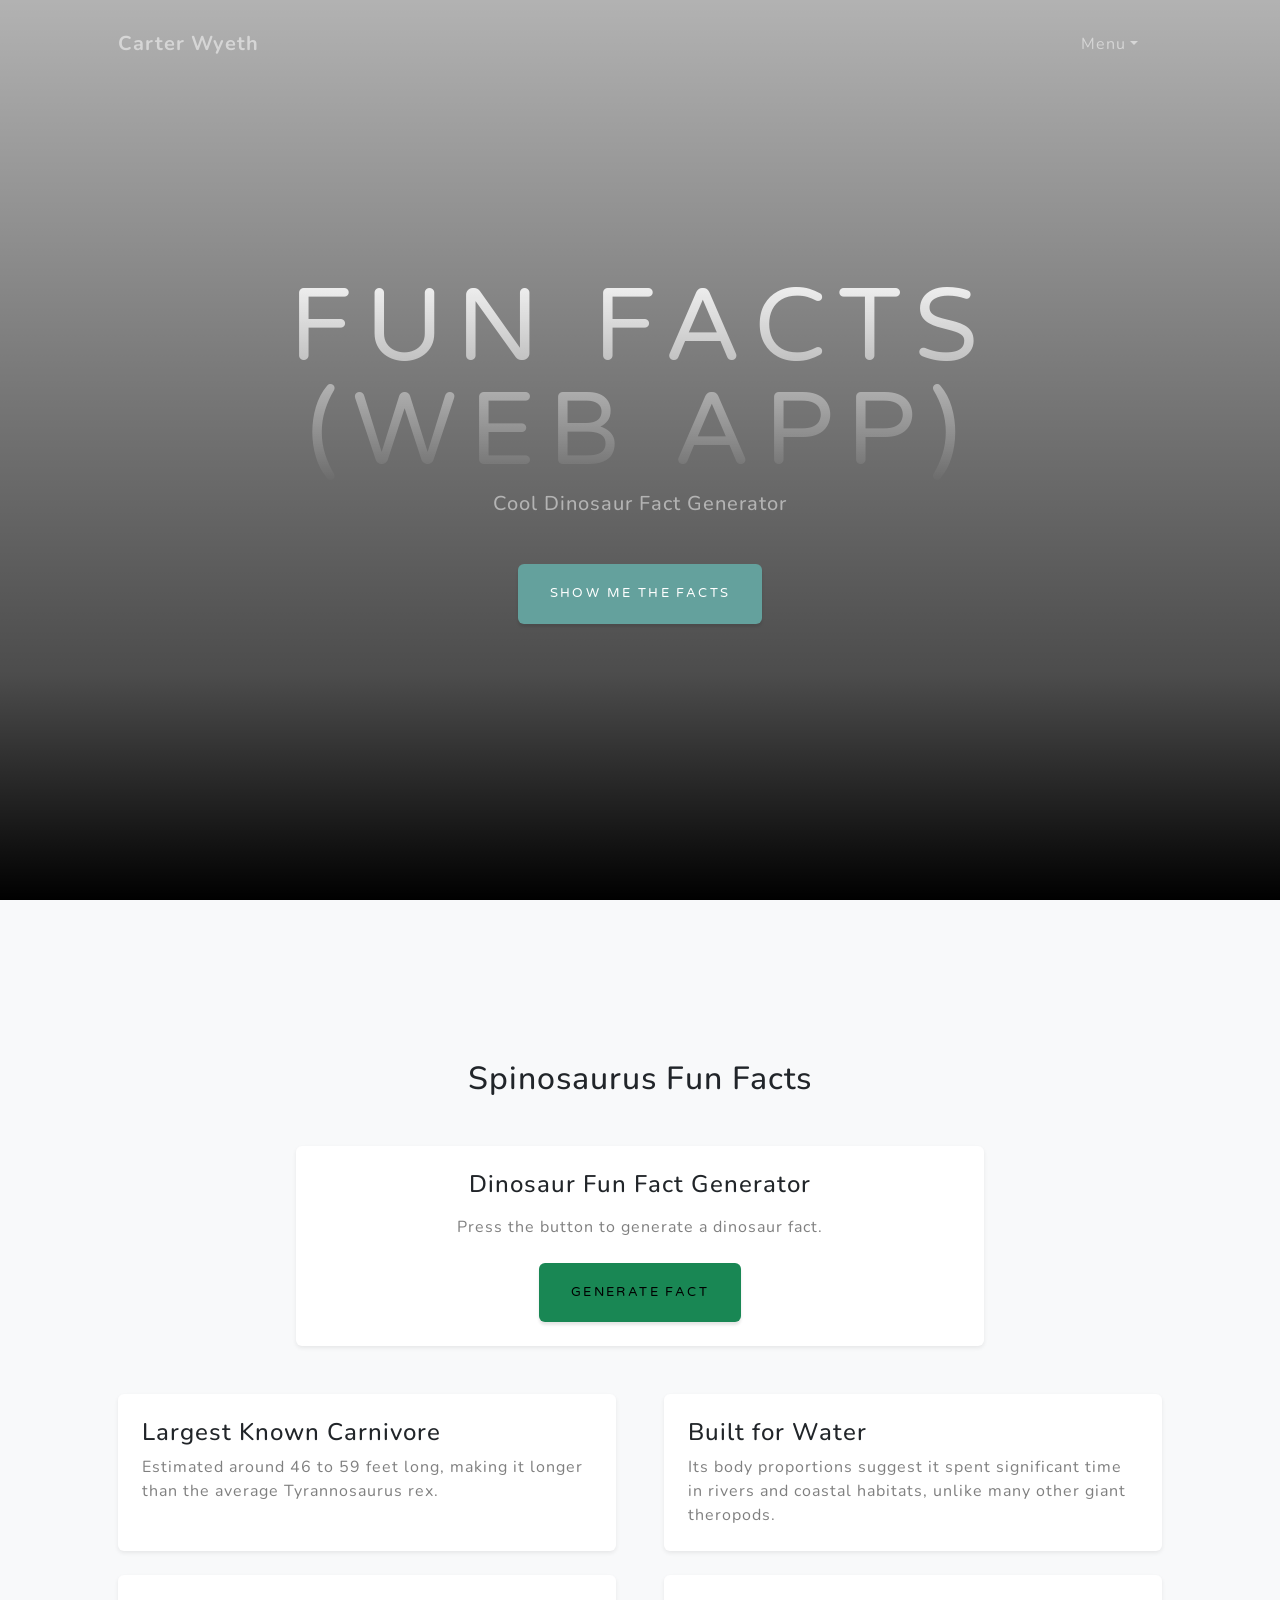
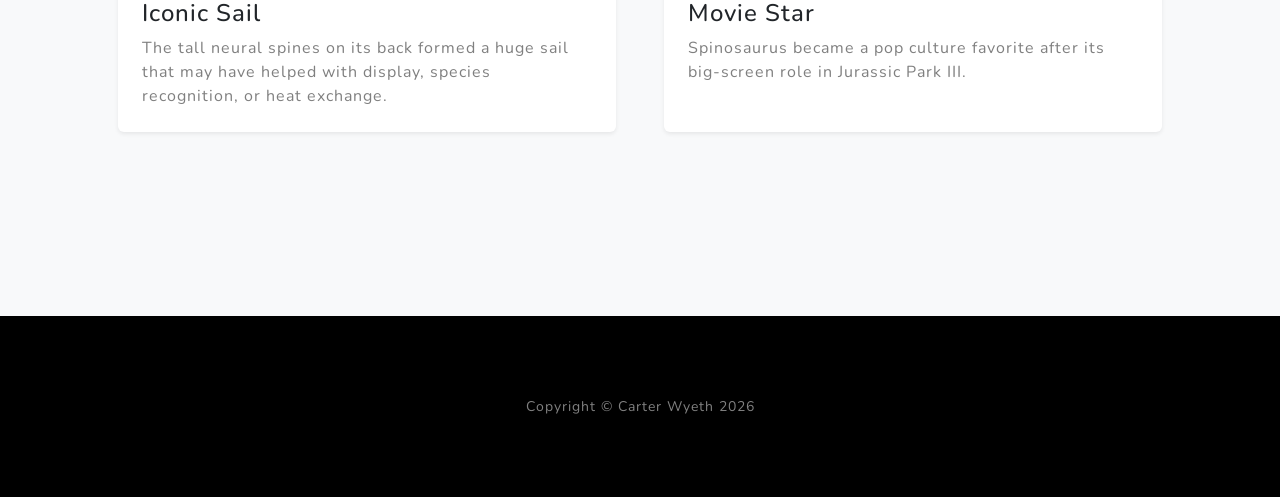
==== fun-facts.html @ c237815b "Add files via upload" ====
<!DOCTYPE html>
<html lang="en">
    <head>
        <meta charset="utf-8" />
        <meta name="viewport" content="width=device-width, initial-scale=1, shrink-to-fit=no" />
        <meta name="description" content="Fun facts about Spinosaurus" />
        <meta name="author" content="Carter Wyeth" />
        <title>Carter Wyeth | Fun Facts</title>
        <link rel="icon" type="image/x-icon" href="assets/favicon.ico" />
        <script src="https://use.fontawesome.com/releases/v6.3.0/js/all.js" crossorigin="anonymous"></script>
        <link href="https://fonts.googleapis.com/css?family=Varela+Round" rel="stylesheet" />
        <link href="https://fonts.googleapis.com/css?family=Nunito:200,200i,300,300i,400,400i,600,600i,700,700i,800,800i,900,900i" rel="stylesheet" />
        <link href="css/styles.css" rel="stylesheet" />
        <style>
            #generate-dino-fact {
                background-color: #198754;
                border-color: #198754;
            }

            #generate-dino-fact:hover,
            #generate-dino-fact:focus {
                background-color: #157347;
                border-color: #146c43;
            }

            #dino-fact-animation {
                margin-top: 1rem;
                opacity: 0;
                max-width: 280px;
                border-radius: 0.5rem;
                pointer-events: none;
                display: none;
            }

            #dino-fact-animation.animate {
                display: inline-block;
                animation: dinoFade 3s ease-in-out forwards;
            }

            @keyframes dinoFade {
                0% { opacity: 0; }
                10% { opacity: 1; }
                66.66% { opacity: 1; }
                100% { opacity: 0; }
            }
        </style>
    </head>
    <body id="page-top" class="fun-facts-page">
        <nav class="navbar navbar-expand-lg navbar-light fixed-top" id="mainNav">
            <div class="container px-4 px-lg-5">
                <a class="navbar-brand" href="index.html">Carter Wyeth</a>
                <button class="navbar-toggler navbar-toggler-right" type="button" data-bs-toggle="collapse" data-bs-target="#navbarResponsive" aria-controls="navbarResponsive" aria-expanded="false" aria-label="Toggle navigation">
                    Menu
                    <i class="fas fa-bars"></i>
                </button>
                <div class="collapse navbar-collapse" id="navbarResponsive">
                    <ul class="navbar-nav ms-auto">
                        <li class="nav-item dropdown">
                            <a class="nav-link dropdown-toggle" id="factsMenuDropdown" href="#" role="button" data-bs-toggle="dropdown" aria-expanded="false">Menu</a>
                            <ul class="dropdown-menu dropdown-menu-end" aria-labelledby="factsMenuDropdown">
                                <li><a class="dropdown-item" href="#facts">Facts</a></li>
                                <li><a class="dropdown-item" href="index.html#about">Home About</a></li>
                                <li><a class="dropdown-item" href="index.html#projects">Home Projects</a></li>
                                <li><a class="dropdown-item" href="index.html#contact">Home Contact</a></li>
                                <li><hr class="dropdown-divider" /></li>
                                <li><a class="dropdown-item" href="index.html">Home</a></li>
                                <li><a class="dropdown-item" href="resume.html">Resume</a></li>
                                <li><a class="dropdown-item" href="scratch.html">Scratch</a></li>
                            </ul>
                        </li>
                    </ul>
                </div>
            </div>
        </nav>

        <header class="masthead">
            <div class="container px-4 px-lg-5 d-flex h-100 align-items-center justify-content-center">
                <div class="text-center">
                    <h1 class="mx-auto my-0 text-uppercase">Fun Facts (Web App) </h1>
                    <h2 class="text-white-50 mx-auto mt-2 mb-5">Cool Dinosaur Fact Generator</h2>
                    <a class="btn btn-primary btn-xl" href="#facts">Show Me the Facts</a>
                </div>
            </div>
        </header>

        <section class="projects-section bg-light" id="facts">
            <div class="container px-4 px-lg-5">
                <div class="text-center mb-5">
                    <h2>Spinosaurus Fun Facts</h2>
                </div>
                <div class="row justify-content-center mb-5">
                    <div class="col-lg-8">
                        <div class="bg-white rounded shadow-sm p-4 text-center">
                            <h4 class="mb-3">Dinosaur Fun Fact Generator</h4>
                            <p id="dino-fact-display" class="text-black-50 mb-4">Press the button to generate a dinosaur fact.</p>
                            <button id="generate-dino-fact" class="btn btn-success btn-xl" type="button">Generate Fact</button>
                            <div>
                                <img id="dino-fact-animation" src="https://encrypted-tbn0.gstatic.com/images?q=tbn:ANd9GcRhxLOk3ys7QSkWjlvmQVcyif77186rBOYtkw&s" alt="Dinosaur animation" />
                            </div>
                        </div>
                    </div>
                </div>
                <div class="row gx-4 gx-lg-5">
                    <div class="col-md-6 mb-4">
                        <div class="bg-white rounded shadow-sm p-4 h-100">
                            <h4>Largest Known Carnivore</h4>
                            <p class="text-black-50 mb-0">Estimated around 46 to 59 feet long, making it longer than the average Tyrannosaurus rex.</p>
                        </div>
                    </div>
                    <div class="col-md-6 mb-4">
                        <div class="bg-white rounded shadow-sm p-4 h-100">
                            <h4>Built for Water</h4>
                            <p class="text-black-50 mb-0">Its body proportions suggest it spent significant time in rivers and coastal habitats, unlike many other giant theropods.</p>
                        </div>
                    </div>
                    <div class="col-md-6 mb-4">
                        <div class="bg-white rounded shadow-sm p-4 h-100">
                            <h4>Iconic Sail</h4>
                            <p class="text-black-50 mb-0">The tall neural spines on its back formed a huge sail that may have helped with display, species recognition, or heat exchange.</p>
                        </div>
                    </div>
                    <div class="col-md-6 mb-4">
                        <div class="bg-white rounded shadow-sm p-4 h-100">
                            <h4>Movie Star</h4>
                            <p class="text-black-50 mb-0">Spinosaurus became a pop culture favorite after its big-screen role in Jurassic Park III.</p>
                        </div>
                    </div>
                </div>
            </div>
        </section>

        <footer class="footer bg-black small text-center text-white-50">
            <div class="container px-4 px-lg-5">Copyright &copy; Carter Wyeth 2026</div>
        </footer>

        <script src="https://cdn.jsdelivr.net/npm/bootstrap@5.2.3/dist/js/bootstrap.bundle.min.js"></script>
        <script src="js/scripts.js"></script>
    </body>
</html>
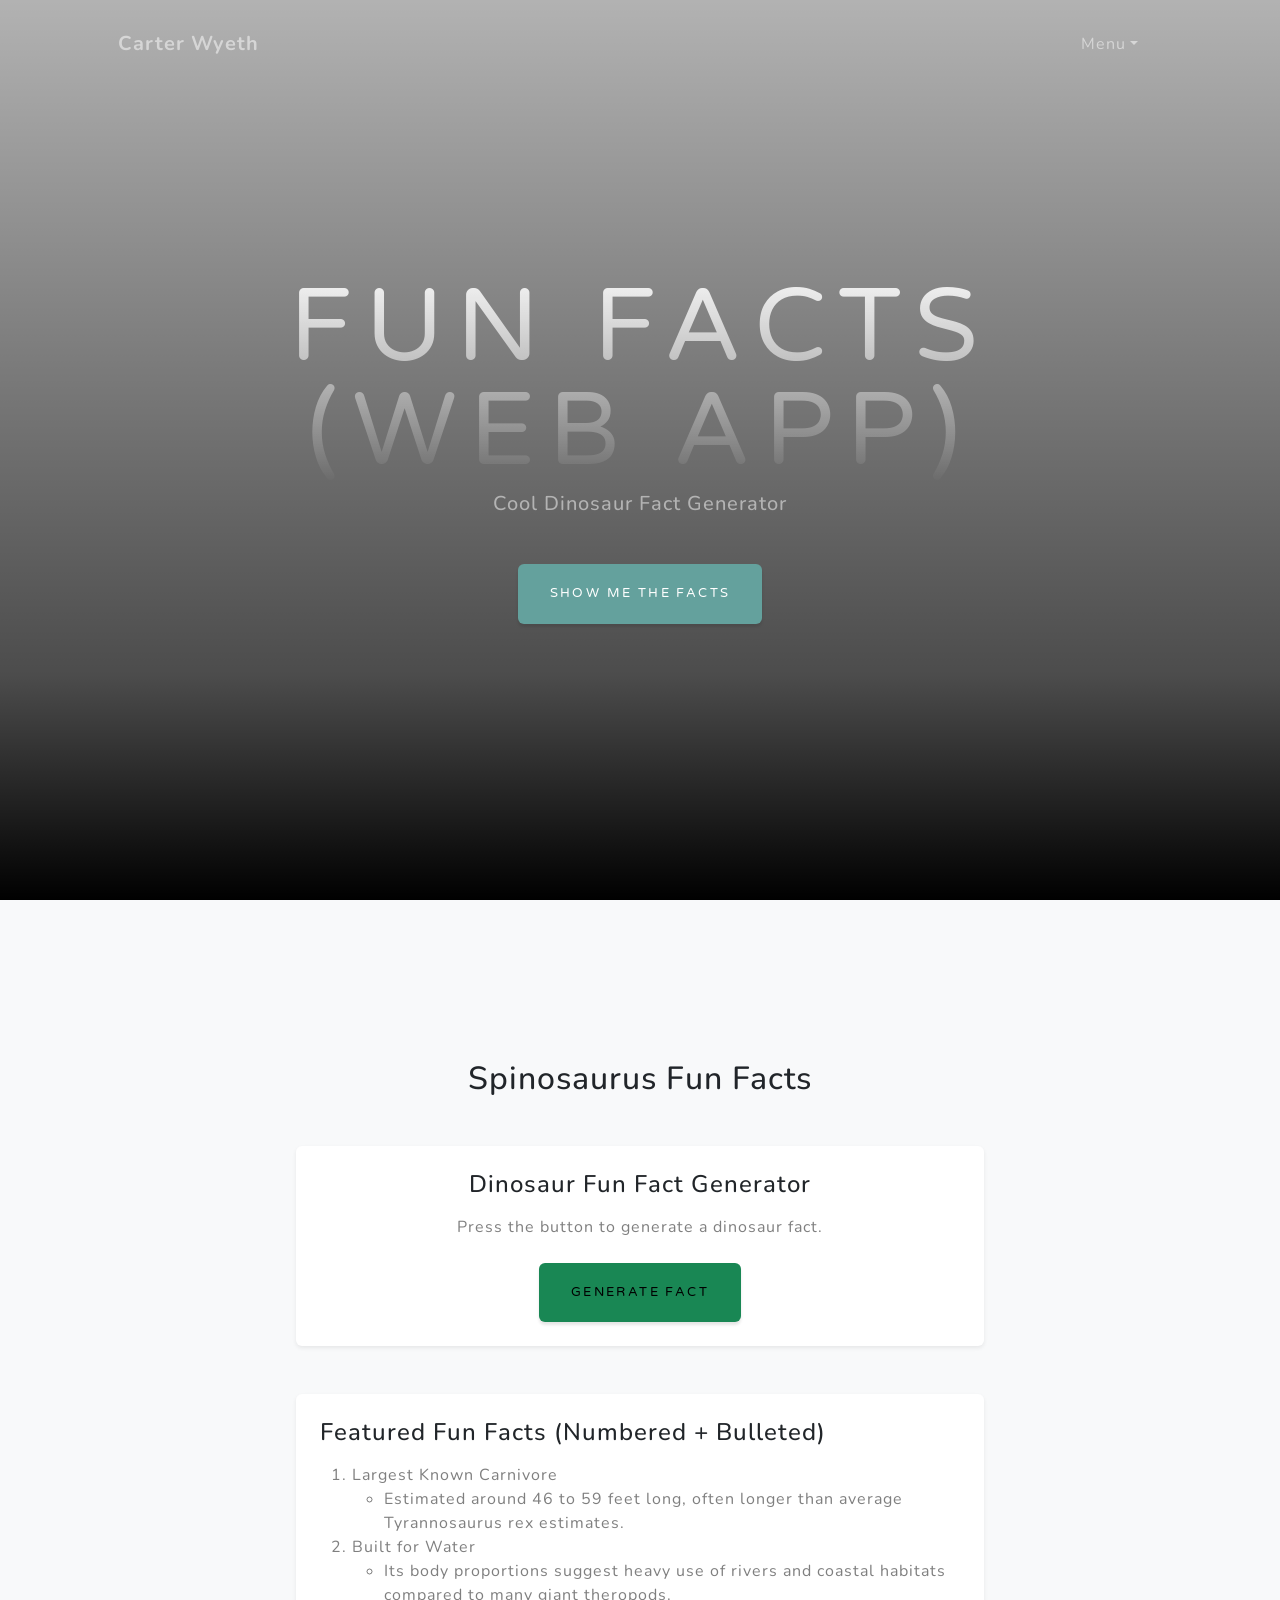
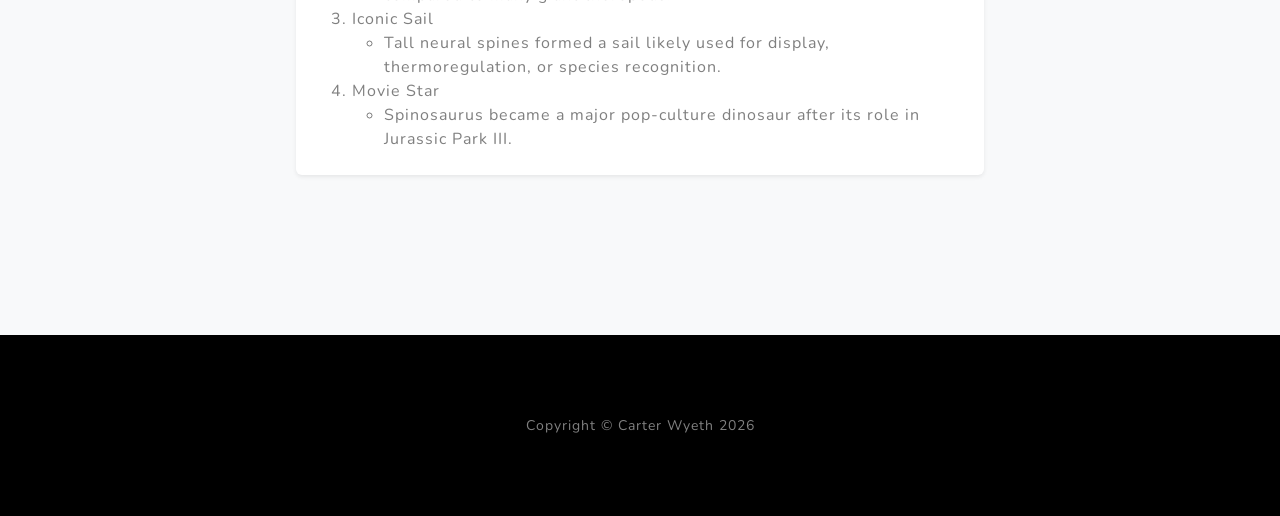
==== commit b674f634: "Update fun facts section with a new format Replaced individual fact sections with a numbered and bul" ====
--- a/fun-facts.html
+++ b/fun-facts.html
@@ -100,29 +100,36 @@
                         </div>
                     </div>
                 </div>
-                <div class="row gx-4 gx-lg-5">
-                    <div class="col-md-6 mb-4">
-                        <div class="bg-white rounded shadow-sm p-4 h-100">
-                            <h4>Largest Known Carnivore</h4>
-                            <p class="text-black-50 mb-0">Estimated around 46 to 59 feet long, making it longer than the average Tyrannosaurus rex.</p>
-                        </div>
-                    </div>
-                    <div class="col-md-6 mb-4">
-                        <div class="bg-white rounded shadow-sm p-4 h-100">
-                            <h4>Built for Water</h4>
-                            <p class="text-black-50 mb-0">Its body proportions suggest it spent significant time in rivers and coastal habitats, unlike many other giant theropods.</p>
-                        </div>
-                    </div>
-                    <div class="col-md-6 mb-4">
-                        <div class="bg-white rounded shadow-sm p-4 h-100">
-                            <h4>Iconic Sail</h4>
-                            <p class="text-black-50 mb-0">The tall neural spines on its back formed a huge sail that may have helped with display, species recognition, or heat exchange.</p>
-                        </div>
-                    </div>
-                    <div class="col-md-6 mb-4">
-                        <div class="bg-white rounded shadow-sm p-4 h-100">
-                            <h4>Movie Star</h4>
-                            <p class="text-black-50 mb-0">Spinosaurus became a pop culture favorite after its big-screen role in Jurassic Park III.</p>
+                <div class="row justify-content-center">
+                    <div class="col-lg-8">
+                        <div class="bg-white rounded shadow-sm p-4">
+                            <h4 class="mb-3">Featured Fun Facts (Numbered + Bulleted)</h4>
+                            <ol class="text-start text-black-50 mb-0">
+                                <li>
+                                    Largest Known Carnivore
+                                    <ul>
+                                        <li>Estimated around 46 to 59 feet long, often longer than average Tyrannosaurus rex estimates.</li>
+                                    </ul>
+                                </li>
+                                <li>
+                                    Built for Water
+                                    <ul>
+                                        <li>Its body proportions suggest heavy use of rivers and coastal habitats compared to many giant theropods.</li>
+                                    </ul>
+                                </li>
+                                <li>
+                                    Iconic Sail
+                                    <ul>
+                                        <li>Tall neural spines formed a sail likely used for display, thermoregulation, or species recognition.</li>
+                                    </ul>
+                                </li>
+                                <li>
+                                    Movie Star
+                                    <ul>
+                                        <li>Spinosaurus became a major pop-culture dinosaur after its role in Jurassic Park III.</li>
+                                    </ul>
+                                </li>
+                            </ol>
                         </div>
                     </div>
                 </div>
